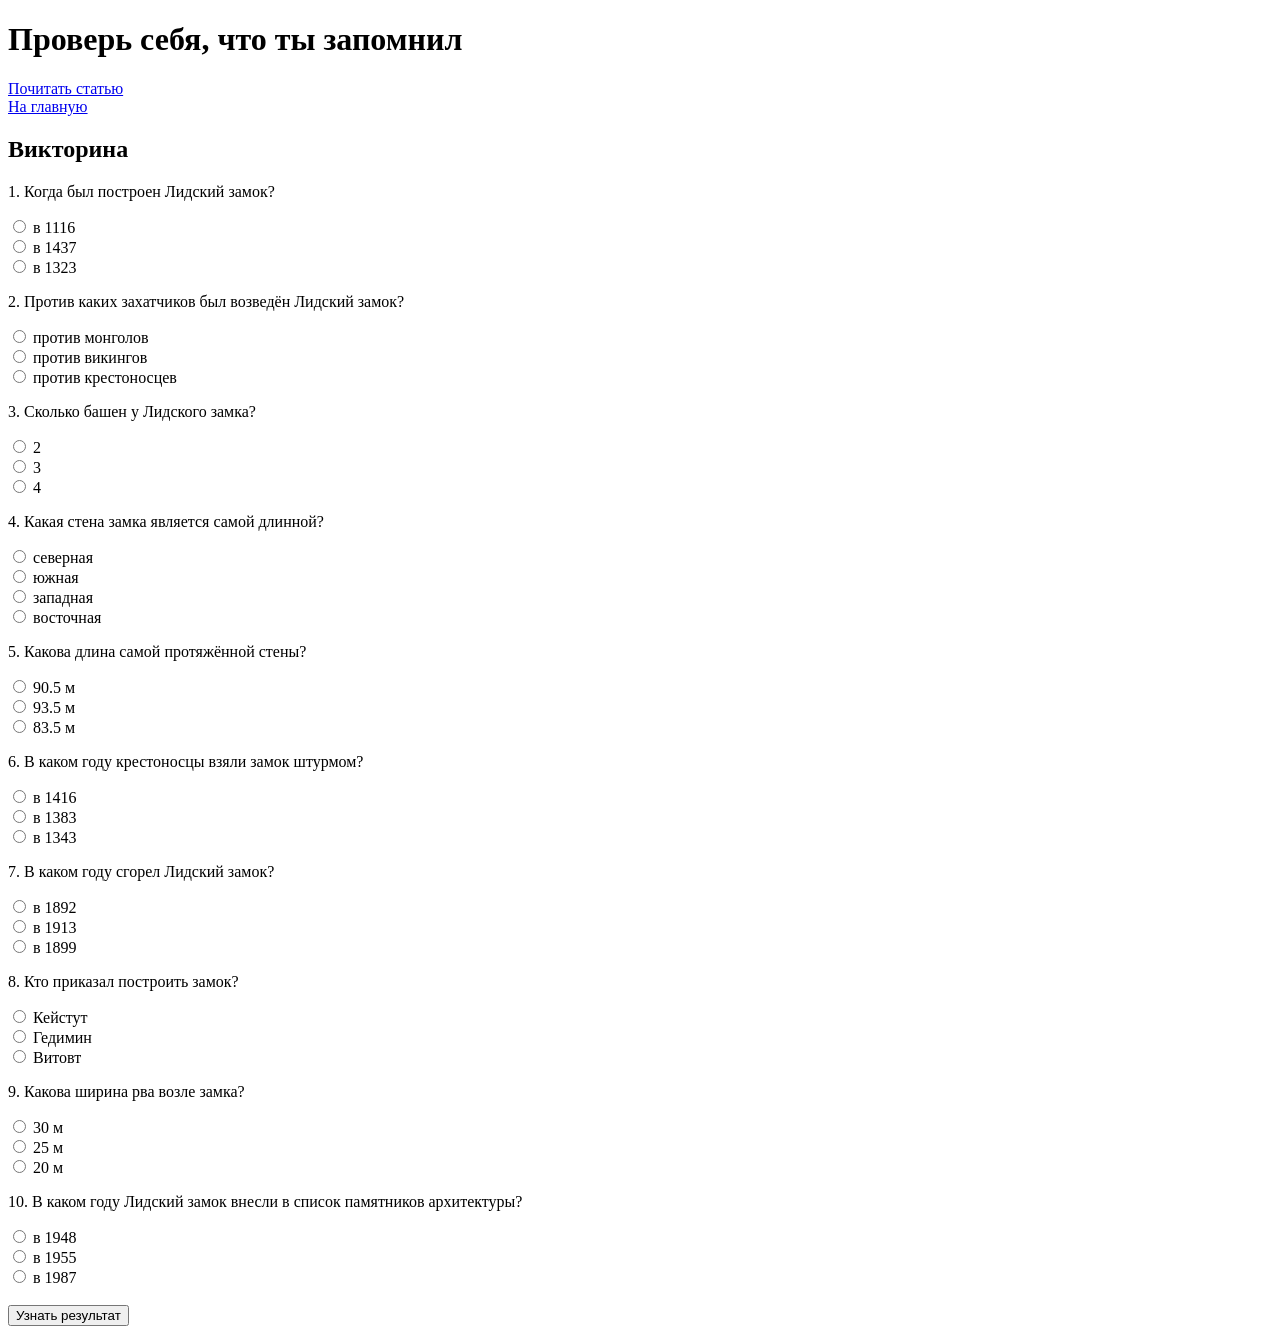
==== lida_test.html @ 1e0c68f3 "Add files via upload" ====
<!DOCTYPE html>
<html lang="ru">

<head>
    <meta charset="UTF-8">
    <meta name="viewport" content="width=device-width, initial-scale=1.0">
    <title>Викторина по Лидскому замку</title>
    <link rel="stylesheet" href="./css/style.css">
    <link rel="stylesheet" href="./css/animate.css">
</head>

<body>
 <div class="wrap-lida_test">



        <h1 class="h1_test wow animate__fadeInDown" data-wow-delay=0.05s  > Проверь себя, что ты запомнил</h1>





        <div class="test_top_container">

            <div class="na_mir knopki mir-test-button wow animate__fadeInLeft" data-wow-delay=0.5s >
                <a href="./lida.html" class="a-interactiv">Почитать статью</a>
            </div>



            <div class="na_index knopki mir-test-button wow animate__fadeInRight" data-wow-delay=0.7s>
                <a href="./index.html" class="a-interactiv">На главную</a>
            </div>


        </div>


        <div div class="quiz-container">
            <h2>Викторина</h2>
            <form id="quizForm">
                <p>1. Когда был построен Лидский замок?</p>
                <label><input type="radio" name="q1" value="wrong"> в 1116</label><br>
                <label><input type="radio" name="q1" value="wrong"> в 1437</label><br>
                <label><input type="radio" name="q1" value="right"> в 1323</label><br>

                <p>2. Против каких захатчиков был возведён Лидский замок?</p>
                <label><input type="radio" name="q2" value="wrong"> против монголов</label><br>
                <label><input type="radio" name="q2" value="wrong"> против викингов</label><br>
                <label><input type="radio" name="q2" value="right"> против крестоносцев</label><br>

                <p>3. Сколько башен у Лидского замка?</p>
                <label><input type="radio" name="q3" value="right"> 2</label><br>
                <label><input type="radio" name="q3" value="wrong"> 3</label><br>
                <label><input type="radio" name="q3" value="wrong"> 4</label><br>
               

                <p>4. Какая стена замка является самой длинной?</p>
                <label><input type="radio" name="q4" value="right"> северная</label><br>
                <label><input type="radio" name="q4" value="wrong"> южная</label><br>
                <label><input type="radio" name="q4" value="wrong"> западная</label><br>
                <label><input type="radio" name="q4" value="wrong"> восточная</label><br>
                

                <p>5. Какова длина самой протяжённой стены?</p>
                <label><input type="radio" name="q5" value="wrong"> 90.5 м</label><br>
                <label><input type="radio" name="q5" value="right"> 93.5 м</label><br>
                <label><input type="radio" name="q5" value="wrong"> 83.5 м</label><br>

                <p>6. В каком году крестоносцы взяли замок штурмом?</p>
                <label><input type="radio" name="q6" value="wrong"> в 1416</label><br>
                <label><input type="radio" name="q6" value="right"> в 1383</label><br>
                <label><input type="radio" name="q6" value="wrong"> в 1343</label><br>

                <p>7. В каком году сгорел Лидский замок?</p>
                <label><input type="radio" name="q7" value="right"> в 1892</label><br>
                <label><input type="radio" name="q7" value="wrong"> в 1913</label><br>
                <label><input type="radio" name="q7" value="wrong"> в 1899</label><br>

                <p>8. Кто приказал построить замок?</p>
                <label><input type="radio" name="q8" value="wrong"> Кейстут</label><br>
                <label><input type="radio" name="q8" value="right"> Гедимин</label><br>
                <label><input type="radio" name="q8" value="wrong"> Витовт</label><br>

                <p>9. Какова ширина рва возле замка? </p>
                <label><input type="radio" name="q9" value="wrong"> 30 м</label><br>
                <label><input type="radio" name="q9" value="wrong"> 25 м</label><br>
                <label><input type="radio" name="q9" value="right"> 20 м</label><br>

                <p>10. В каком году Лидский замок внесли в список памятников архитектуры?</p>
                <label><input type="radio" name="q10" value="wrong"> в 1948</label><br>
                <label><input type="radio" name="q10" value="right"> в 1955</label><br>
                <label><input type="radio" name="q10" value="wrong"> в 1987</label><br>
                <br>
                <button type="button" onclick="checkQuiz()">Узнать результат</button>
            </form>
        </div>
        <div id="result"></div>


    </div>
    <script>
    function checkQuiz() {
        // ===== ВОПРОСЫ С RADIO (один ответ) =====
        const q1 = document.querySelector('input[name="q1"]:checked');
        const q2 = document.querySelector('input[name="q2"]:checked');
        const q3 = document.querySelector('input[name="q3"]:checked');
        const q4 = document.querySelector('input[name="q4"]:checked');
        const q5 = document.querySelector('input[name="q5"]:checked');
        const q6 = document.querySelector('input[name="q6"]:checked');
        const q7 = document.querySelector('input[name="q7"]:checked');
        const q8 = document.querySelector('input[name="q8"]:checked');
        const q9 = document.querySelector('input[name="q9"]:checked');
        const q10 = document.querySelector('input[name="q10"]:checked');

        // ===== ВОПРОС С CHECKBOX (несколько ответов) =====
        const q3Checked = document.querySelectorAll('input[name="q3"]:checked');
        
        let score = 0;
        let totalQuestions = 10;
        let correctAnswers = [];

        // ---- Проверка вопроса 1 ----
        if (q1 && q1.value === 'right') {
            score++;
            correctAnswers.push(1);
        }

        // ---- Проверка вопроса 2 ----
        if (q3 && q3.value === 'right') {
            score++;
            correctAnswers.push(3);
        }

        

        if (q2 && q2.value === 'right') {
            score++;
            correctAnswers.push(2);
        }

        // ---- Проверка вопроса 4 ----
        if (q4 && q4.value === 'right') {
            score++;
            correctAnswers.push(4);
        }

        // ---- Проверка вопроса 5 ----
        if (q5 && q5.value === 'right') {
            score++;
            correctAnswers.push(5);
        }

        // ---- Проверка вопроса 6 ----
        if (q6 && q6.value === 'right') {
            score++;
            correctAnswers.push(6);
        }

        // ---- Проверка вопроса 7 ----
        if (q7 && q7.value === 'right') {
            score++;
            correctAnswers.push(7);
        }

        // ---- Проверка вопроса 8 ----
        if (q8 && q8.value === 'right') {
            score++;
            correctAnswers.push(8);
        }

        // ---- Проверка вопроса 9 ----
        if (q9 && q9.value === 'right') {
            score++;
            correctAnswers.push(9);
        }

        // ---- Проверка вопроса 10 ----
        if (q10 && q10.value === 'right') {
            score++;
            correctAnswers.push(10);
        }

        // ===== ВЫВОД РЕЗУЛЬТАТА =====
        const resultDiv = document.getElementById('result');
        
        // Оценка в процентах
        const percentage = Math.round((score / totalQuestions) * 100);
        
        // Текст результата
        let message = `✅ Правильных ответов: ${score} из ${totalQuestions} (${percentage}%)`;
        
        // Дополнительные комментарии в зависимости от результата
        if (percentage === 100) {
            message += '  Отлично! Ты знаешь всё о Лидском замке!';
        } else if (percentage >= 80) {
            message += '  Хороший результат! Ты много запомнил!';
        } else if (percentage >= 60) {
            message += '  Неплохо, но стоит перечитать статью ещё раз.';
        } else if (percentage >= 40) {
            message += '  Попробуй ещё раз, внимательнее читай статью.';
        } else {
            message += '  Рекомендуем перечитать статью и пройти тест заново.';
        }

        // Показываем номера правильных вопросов
        if (correctAnswers.length > 0) {
            message += `<br><small>✅ Правильные вопросы: ${correctAnswers.join(', ')}</small>`;
        }

        resultDiv.innerHTML = message;
        resultDiv.style.display = 'block';
        
        // Плавная прокрутка к результату
        resultDiv.scrollIntoView({ behavior: 'smooth', block: 'center' });
    }
</script>

    
        <script src="js/wow.min.js"></script>
    <!-- <script src="js/main.js"></script> -->

    <script>
    var wow = new WOW({
        boxClass: 'wow',
        animateClass: 'animate__animated',  // 👈 вместо 'animated'
        offset: 0,
        mobile: true,
        live: true
    });
    wow.init();
    </script>
    
</body>

</html>
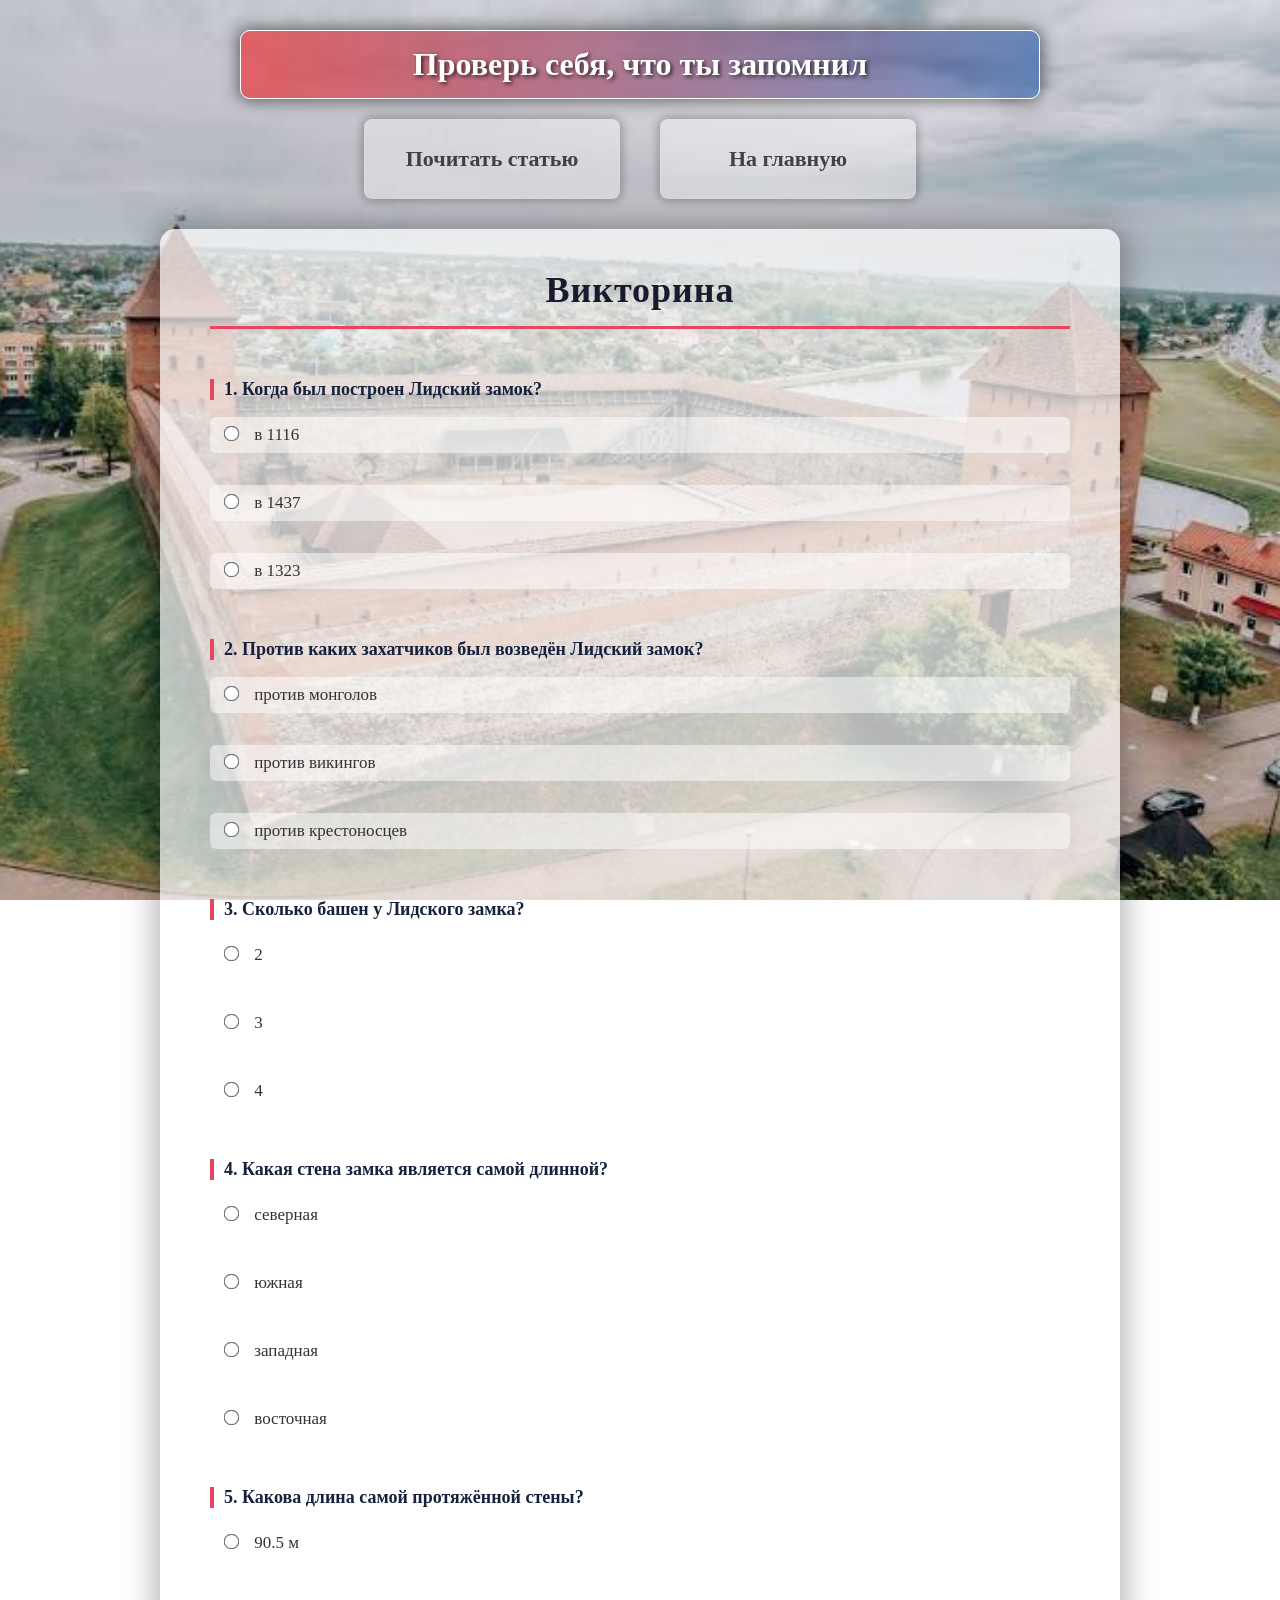
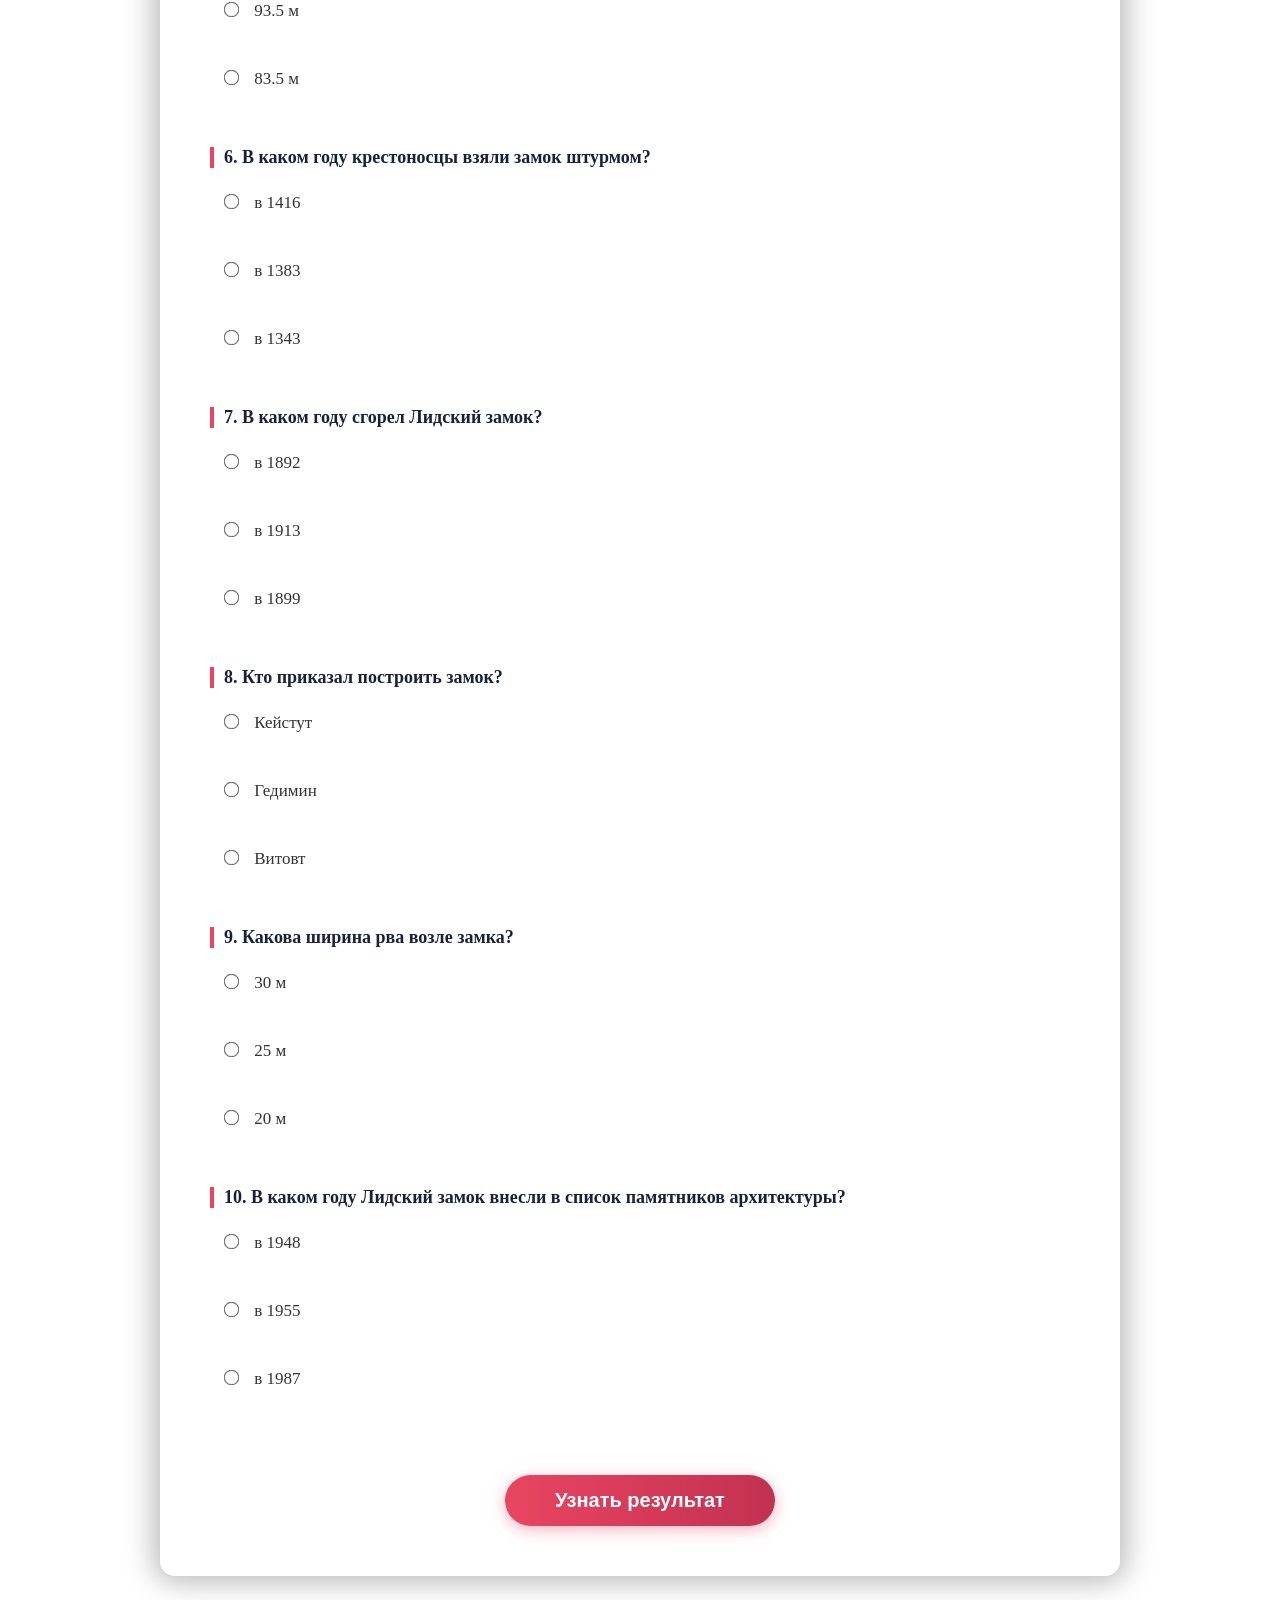
==== commit a537210b: "Fix HTML encoding issues in lida_test.html" ====
--- a/lida_test.html
+++ b/lida_test.html
@@ -205,7 +205,7 @@
 
         // Показываем номера правильных вопросов
         if (correctAnswers.length > 0) {
-            message += `<br><small>✅ Правильные вопросы: ${correctAnswers.join(', ')}</small>`;
+            message += `<br><small>✅ Правильные ответы на следующие вопросы: ${correctAnswers.join(', ')}</small>`;
         }
 
         resultDiv.innerHTML = message;
@@ -233,4 +233,4 @@
     
 </body>
 
-</html>+</html>
--- a/css/style.css
+++ b/css/style.css
@@ -0,0 +1,780 @@
+* {
+    margin: 0;
+    padding: 0;
+    box-sizing: border-box
+}
+
+
+.wrap-index {
+    width: 100vw;
+    min-height: 100vh;
+    border: 2px solid rgb(67, 59, 59);
+    display: flex;
+    flex-direction: column;
+    background: linear-gradient(180deg, #fd1717 16%, #2ac016 100%);
+}
+
+/* стили для index.html*/
+
+h1 {
+    font-size: 40px;
+    text-align: center;
+    color: rgb(255, 255, 255);
+    text-shadow: 2px 2px 4px black;
+    margin-top: 30px;
+    margin-bottom: 14px;
+
+
+
+}
+
+.index h1 {
+    background: linear-gradient(to bottom, #4a0a0a, #fd1717);
+    margin-top: 0;
+    height: 15vh;
+    padding: 20px 0;
+}
+
+
+
+
+
+.podzagolovok {
+    color: #9c9d9b;
+    font-size: 28px;
+    text-shadow: 1px 1px 2px black;
+    text-align: center;
+    margin-bottom: 35px;
+
+
+}
+
+
+
+.otstup {
+    padding-bottom: 100px;
+    font-size: 35px;
+    text-align: center;
+    color: honeydew;
+    text-shadow: 2px 2px 4px black;
+
+}
+
+
+.imges {
+    display: flex;
+    justify-content: space-evenly;
+    align-items: center;
+
+
+}
+
+
+.pict-index {
+    width: 300px;
+    height: 200px;
+    transition: transform 0.8s ease;
+    display: block;
+    /* только увеличение */
+}
+
+.pict-index:hover {
+    transform: scale(1.3);
+}
+
+.card {
+    overflow: hidden;
+    width: 300px;
+    height: 200px;
+    border-radius: 10px;
+    box-shadow: 0 0 15px 1px black;
+    transition: transform 0.4s ease, box-shadow 0.4s ease;
+    /* поворот и тень */
+    transition-delay: 0s;
+    /* задержка по умолчанию */
+}
+
+.card:hover {
+    transform: perspective(800px) rotateY(-20deg);
+    box-shadow: 0 0 15px 1px rgb(247, 244, 244);
+    transition-delay: 0.3s;
+    /* ЗАДЕРЖКА ТОЛЬКО ДЛЯ ПОВОРОТА */
+}
+
+
+.back {
+    background: rgb(100, 201, 184);
+    font-size: 30px;
+
+    text-align: center;
+    width: 200px;
+    height: 70px;
+    margin-top: 80px;
+    border-radius: 10px;
+
+}
+
+
+
+
+
+
+.standart_block {
+    display: flex;
+    flex-direction: column;
+    justify-content: space-evenly;
+    align-items: center;
+}
+
+
+.h3-index {
+
+    font-size: 22px;
+    text-align: center;
+    color: honeydew;
+    text-shadow: 2px 2px 4px black;
+    padding-top: 10px;
+
+
+}
+
+/* ===== ФУТЕР для индекса===== */
+
+.footer {
+    width: 100%;
+    margin-top: auto;
+    /* ← прижимает футер к низу */
+
+    padding-bottom: 10px;
+    background: linear-gradient(to bottom, rgba(42, 192, 22, 0.034) 20%, #015f10);
+
+    text-align: center;
+    color: #5d2626;
+    font-size: 13px;
+    font-family: Arial, sans-serif;
+    flex-shrink: 0;
+    /* ← чтобы футер не сжимался */
+}
+
+.footer-content {
+    max-width: 1200px;
+    margin: 0 auto;
+    display: flex;
+    flex-direction: column;
+    align-items: center;
+    gap: 4px;
+}
+
+.footer-content p {
+    margin: 0;
+    padding: 0;
+    line-height: 1.6;
+}
+
+.footer .author-name {
+    /* font-weight: bold; */
+    color: #211c08;
+}
+
+.footer a {
+    color: #221e0d;
+    text-decoration: none;
+    transition: color 0.3s ease;
+}
+
+.footer a:hover {
+    color: #ffffff;
+    text-decoration: underline;
+}
+
+
+
+
+/*стили для mir.html*/
+
+.block-top {
+    display: flex;
+    justify-content: space-between;
+    align-items: center;
+
+    width: 85vw;
+    margin: 30px auto;
+    height: 400px;
+}
+
+.wrap_mir h1 {
+    padding: 0;
+    margin: 0;
+    padding-top: 30px;
+
+}
+
+.interactive {
+    display: flex;
+    flex-direction: column;
+    align-items: end;
+    justify-content: space-between;
+
+    width: 25vw;
+    height: 300px;
+}
+
+.a-interactiv {
+    text-decoration: none;
+    color: rgb(3, 0, 0);
+    font-size: 30px;
+    padding: 35px 90px;
+
+
+}
+
+.knopki {
+    display: flex;
+    align-items: center;
+    justify-content: center;
+    background-color: rgb(247, 245, 245);
+
+    width: 27vw;
+    height: 120px;
+    border-radius: 4px;
+    box-shadow: 0 0 15px 1px rgb(63, 62, 62);
+    /* opacity: 0.9; */
+    transition: all 0.5s ease;
+
+}
+
+.interactive .knopki{
+    opacity: 0.8;
+}
+
+
+
+.knopki:hover {
+    transform: scale(0.9);
+    transition: all 0.5s ease;
+}
+
+
+.mir2 {
+
+    width: 55vw;
+    height: 400px;
+
+    border-radius: 10px;
+    box-shadow: 1px 1px 15px 1px rgb(63, 62, 62);
+
+}
+
+.wrap_mir {
+    height: 100%;
+    margin: 0 auto;
+    background: linear-gradient(180deg, #fd1717 16%, #2ac016 100%);
+
+}
+
+.mirinfo {
+    background-color: #c4bbbb;
+    width: 90vw;
+    /* border: 2px solid red; */
+    margin: 0 auto;
+    border-radius: 15px;
+    font-size: 23px;
+    padding: 35px;
+    text-align: justify;
+    box-shadow: 0 0 10px 1px black;
+    opacity: 0.8;
+}
+
+.mirinfo p {
+    padding-bottom: 15px;
+}
+
+
+
+
+
+
+/* тестовая страница mir*/
+/* ===== ТЕСТОВАЯ СТРАНИЦА ===== */
+
+.wrap-mir_test {
+    width: 100%;
+    min-height: 100vh;
+    display: flex;
+    flex-direction: column;
+    align-items: center;
+    /* ← центрируем всё по горизонтали */
+    background: url(../img/fotoMir.jpg);
+    background-size: cover;
+    background-position: center;
+    background-attachment: fixed;
+    /* фон не двигается при скролле */
+}
+
+.h1_test {
+    margin: 30px auto 20px auto;
+    padding: 15px 30px;
+    width: 70%;
+    max-width: 800px;
+    min-height: 60px;
+    display: flex;
+    align-items: center;
+    justify-content: center;
+    text-align: center;
+    font-size: 32px;
+    color: white;
+    text-shadow: 2px 2px 4px rgba(0, 0, 0, 0.7);
+    background: linear-gradient(to right, rgba(255, 0, 0, 0.5), rgba(8, 72, 165, 0.5));
+    box-shadow: 0 0 15px 2px rgba(0, 0, 0, 0.5);
+    border-radius: 10px;
+    border: 1px solid white;
+}
+
+.test_top_container {
+    display: flex;
+    justify-content: center;
+    /* ← центрируем кнопки */
+    gap: 40px;
+    /* ← расстояние между кнопками */
+    width: 100%;
+    margin-bottom: 30px;
+    opacity: 0.9;
+}
+
+.test_top_container .knopki {
+    height: 80px;
+    width: 20vw;
+    text-align: center;
+    background: rgba(255, 255, 255, 0.4);
+    border-radius: 8px;
+    box-shadow: 0 0 10px 2px rgba(0, 0, 0, 0.3);
+    transition: transform 0.3s ease, box-shadow 0.3s ease;
+    border: 1px solid rgba(255, 255, 255, 0.1);
+
+}
+
+.test_top_container .knopki a {
+    padding-left: 2px;
+    padding-right: 2px;
+}
+
+.test_top_container .knopki:hover {
+    transform: scale(1.05);
+    border: 2px solid white;
+    transition: all 0.3s ease;
+}
+
+.test_top_container .knopki a {
+    display: flex;
+    align-items: center;
+    justify-content: center;
+    width: 100%;
+    height: 100%;
+    font-size: 22px;
+    font-weight: bold;
+    color: #333;
+    text-decoration: none;
+
+}
+
+.test_top_container .knopki a:hover {
+    color: red;
+}
+
+/* ===== ВИКТОРИНА mir===== */
+
+.quiz-container {
+    background: rgba(255, 255, 255, 0.7);
+    padding: 40px 50px;
+    border-radius: 15px;
+    width: 75%;
+    max-width: 80vw;
+    margin: 0 auto 40px auto;
+    box-shadow: 0 0 30px 5px rgba(0, 0, 0, 0.3);
+
+}
+
+.quiz-container h2 {
+    text-align: center;
+    font-size: 36px;
+    color: #1a1a2e;
+    margin-bottom: 30px;
+    padding-bottom: 15px;
+    border-bottom: 3px solid #e94560;
+    letter-spacing: 1px;
+}
+
+.quiz-container form {
+    display: flex;
+    flex-direction: column;
+    gap: 5px;
+    /* отступы между вопросами */
+}
+
+.quiz-container p {
+    font-weight: 700;
+    font-size: 18px;
+    color: #16213e;
+    margin: 20px 0 10px 0;
+    padding-left: 10px;
+    border-left: 4px solid #e94560;
+    text-align: left;
+    /* сам вопрос слева, как в тестах */
+}
+
+.quiz-container label {
+    display: block;
+    padding: 8px 15px;
+    margin: 2px 0;
+    font-size: 17px;
+    color: #333;
+    background: rgba(255, 255, 255, 0.5);
+    border-radius: 6px;
+    cursor: pointer;
+    transition: background 0.2s ease;
+    text-align: left;
+    /* варианты ответов слева */
+}
+
+.quiz-container label:hover {
+    background: rgba(233, 69, 96, 0.1);
+}
+
+.quiz-container input[type="radio"],
+.quiz-container input[type="checkbox"] {
+    margin-right: 12px;
+    transform: scale(1.2);
+    accent-color: #e94560;
+    /* цвет для галочек и кружков */
+}
+
+/* Кнопка "Узнать результат" */
+.quiz-container button {
+    display: block;
+    margin: 30px auto 10px auto;
+    padding: 14px 50px;
+    font-size: 20px;
+    font-weight: bold;
+    background: linear-gradient(to right, #e94560, #c23152);
+    color: white;
+    border: none;
+    border-radius: 50px;
+    cursor: pointer;
+    transition: all 0.3s ease;
+    box-shadow: 0 4px 15px rgba(233, 69, 96, 0.4);
+}
+
+.quiz-container button:hover {
+    transform: translateY(-3px);
+    box-shadow: 0 6px 25px rgba(233, 69, 96, 0.6);
+    background: linear-gradient(to right, #c23152, #a02843);
+}
+
+/* ===== РЕЗУЛЬТАТ ===== */
+
+#result {
+    margin: 0 auto 40px auto;
+    padding: 20px 40px;
+    font-size: 28px;
+    font-weight: bold;
+    text-align: center;
+    color: white;
+    background: rgba(0, 0, 0, 0.6);
+    border-radius: 12px;
+    backdrop-filter: blur(5px);
+    border: 2px solid rgba(255, 255, 255, 0.2);
+    width: fit-content;
+    min-width: 300px;
+}
+
+
+#result {
+    margin: 20px auto;
+    padding: 20px 30px;
+    font-size: 24px;
+    font-weight: bold;
+    text-align: center;
+    background: rgba(0, 0, 0, 0.7);
+    color: white;
+    border-radius: 12px;
+    border: 2px solid rgba(255, 255, 255, 0.2);
+    backdrop-filter: blur(5px);
+    max-width: 600px;
+    display: none;
+    /* скрыт по умолчанию */
+    box-shadow: 0 0 30px rgba(0, 0, 0, 0.3);
+}
+
+#result small {
+    font-weight: normal;
+    opacity: 0.8;
+    display: block;
+    margin-top: 8px;
+}
+
+.wrap-nesvig_test {
+    width: 100%;
+    min-height: 100vh;
+    display: flex;
+    flex-direction: column;
+    align-items: center;
+    /* ← центрируем всё по горизонтали */
+    background: url(../img/nesvig_test1.jpg);
+    background-size: cover;
+    background-position: center;
+    background-attachment: fixed;
+    /* фон не двигается при скролле */
+}
+
+.wrap-lida_test {
+    width: 100%;
+    min-height: 100vh;
+    display: flex;
+    flex-direction: column;
+    align-items: center;
+    /* ← центрируем всё по горизонтали */
+    background: url(../img/lida\ vic.jpg);
+    background-size: cover;
+    background-position: center;
+    background-attachment: fixed;
+    /* фон не двигается при скролле */
+}
+
+.wrap-ruga_test {
+    width: 100%;
+    min-height: 100vh;
+    display: flex;
+    flex-direction: column;
+    align-items: center;
+    background: url(../img/ruga\ fon.jpg);
+    background-size: cover;
+    background-position: center;
+    background-attachment: fixed;
+
+}
+
+/* стили кнопкам на страницах с тестами*/
+#test_kn_nesv {
+
+
+    border: 0.1px solid rgb(113, 49, 49);
+
+    /* background: linear-gradient(to right, rgba(175, 47, 47, 0.7) 45%, rgba(125, 149, 5, 0.7)); */
+    background: rgba(165, 42, 42, 0.85);
+    opacity: 1;
+}
+
+#test_kn_nesv:hover {
+    border: 1px solid white;
+}
+
+#test_kn_nesv a {
+
+    text-shadow: 0.5px 0.5px 0.5px black;
+
+    font-size: 25px;
+    color: rgb(247, 248, 245);
+}
+
+#test_kn_nesv a:hover {
+    color: rgb(251, 250, 250);
+    /* text-shadow: 0.5px 0.5px 0.5px black; */
+}
+
+
+
+
+
+#test_kn_nesv1 {
+
+
+    border: 0.1px solid rgb(113, 49, 49);
+
+    /* background: linear-gradient(to right, rgba(175, 47, 47, 0.7) 45%, rgba(125, 149, 5, 0.7)); */
+    background: rgba(165, 42, 42, 0.85);
+}
+
+#test_kn_nesv1:hover {
+    border: 1px solid white;
+}
+
+#test_kn_nesv1 a {
+
+    text-shadow: 0.5px 0.5px 0.5px black;
+
+    font-size: 25px;
+    color: rgb(247, 248, 245);
+}
+
+#test_kn_nesv1 a:hover {
+    color: rgb(251, 250, 250);
+    /* text-shadow: 0.5px 0.5px 0.5px black; */
+}
+
+
+.h1_test_nesv {
+
+    background: linear-gradient(to right, rgba(175, 47, 47, 0.7) 45%, rgb(201, 240, 6, 0.7));
+    border: initial;
+    font-size: 45px;
+    color: rgb(1, 41, 3);
+    text-shadow: 1px 1px 0.2px rgb(228, 216, 127);
+    width: 100vw;
+    max-width: none;
+    border-radius: 0;
+    margin-top: 0;
+    padding: 35px 0;
+
+}
+
+#nesv-h1 {
+    width: 100%;
+}
+
+/* оптимизация под  устройства с меньшей диагональю экрана*/
+
+@media (max-width: 1200px) {
+    .imges {
+        display: flex;
+        flex-direction: column;
+
+
+    }
+
+    .interactive {
+        display: flex;
+        align-items: center;
+
+
+    }
+
+    .h3-index {
+
+        margin-bottom: 28px;
+        margin-top: 15px;
+        padding-top: 0;
+
+    }
+
+    .card {
+        width: 50vw;
+        height: auto;
+        /* ← высота подстраивается */
+    }
+
+    .pict-index {
+        width: 100%;
+        height: auto;
+    }
+
+
+    .otstup {
+        padding-bottom: 50px;
+        font-size: 25px;
+    }
+
+
+    .index h1 {
+
+        margin-top: 0;
+        height: 20vh;
+        margin-bottom: 0;
+        display: flex;
+        align-items: center;
+        justify-content: center;
+        background: linear-gradient(to bottom, #4a0a0a, #fd1717);
+        /* или background: linear-gradient(180deg, #4a0a0a, #cc0000); */
+    }
+
+    .block-top {
+        display: flex;
+        align-items: center;
+
+        flex-direction: column;
+    }
+
+    .wrap_mir {
+        display: flex;
+        flex-direction: column;
+    }
+
+    .mir2 {
+        width: 90vw;
+    }
+
+    .mirinfo {
+
+        margin-top: 250px;
+    }
+
+    .knopki {
+        width: 70vw;
+        margin-bottom: 10px;
+        margin-top: 10px;
+    }
+
+    #test_kn_nesv a {
+        font-size: 22px;
+    }
+
+
+    #test_kn_nesv {
+        width: 40vw;
+    }
+
+    #test_kn_nesv1 a {
+        font-size: 22px;
+    }
+
+
+    #test_kn_nesv1 {
+        width: 40vw;
+    }
+
+}
+
+
+@media (max-width: 450px) {
+
+    h1 {
+        font-size: 24px;
+    }
+
+    .podzagolovok,
+    .otstup {
+        font-size: 20px;
+
+        padding-bottom: 10px;
+    }
+
+    h1,
+    .podzagolovok,
+    .otstup {
+        margin-bottom: 4px;
+        /* border: 2px solid black; */
+    }
+
+    .podzagolovok {
+        margin-top: 0;
+        margin-bottom: 15px;
+    }
+
+    .index h1 {
+        height: 70px;
+        padding-bottom: 10px;
+    }
+
+
+    #test_kn_nesv a {
+        font-size: 16px;
+    }
+
+
+    #test_kn_nesv {
+        width: 40vw;
+        height: 10vh;
+    }
+    .knopki{
+        font-size: 10px;
+    }
+}
